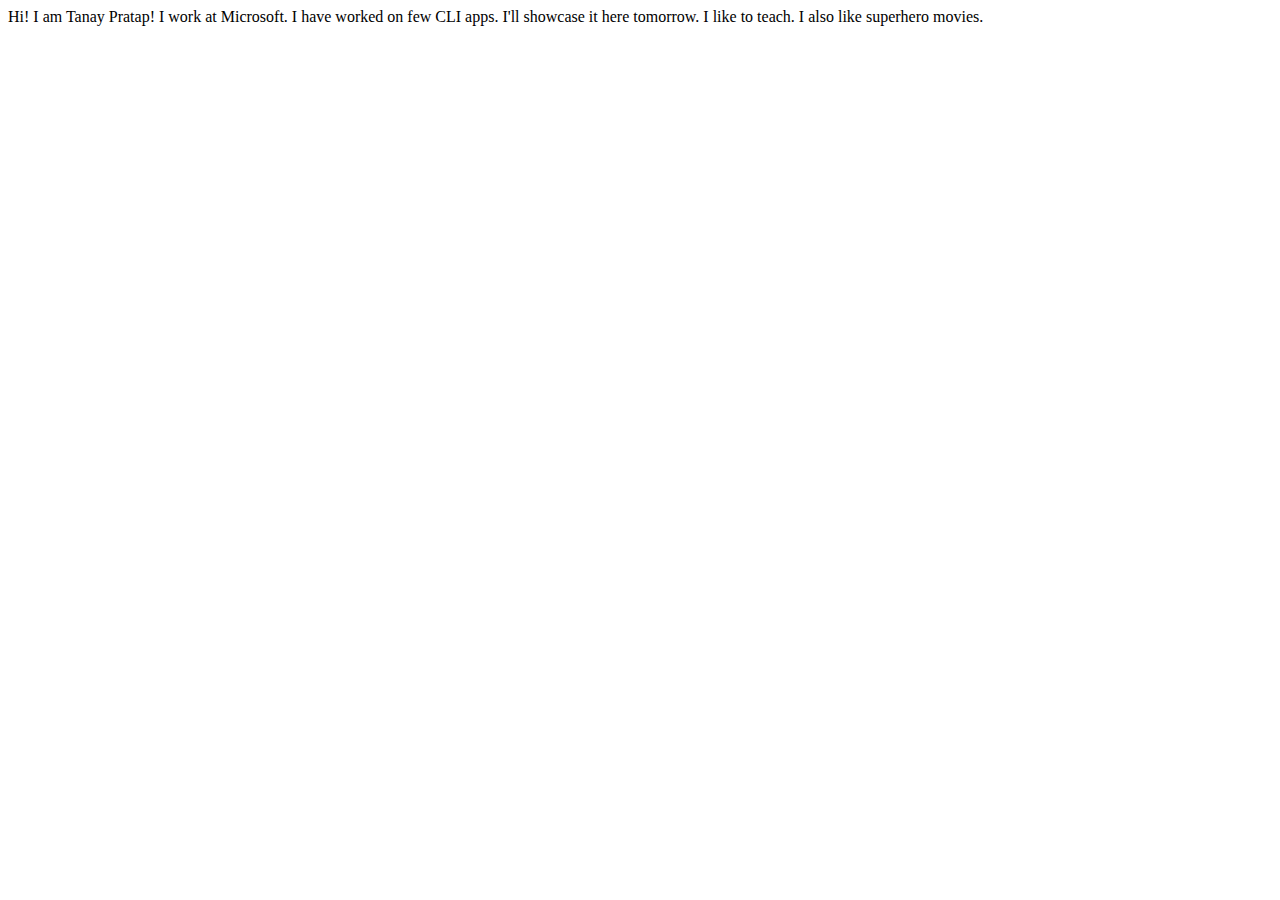
==== index.html @ 68de6261 "first commit" ====
<!DOCTYPE html>
<html lang="en">

<head>
    <meta charset="UTF-8">
    <meta name="viewport" content="width=device-width, initial-scale=1.0">
    <title>studentsite</title>
</head>

<body>
  Hi! I am Tanay Pratap!
    I work at Microsoft.

    I have worked on few CLI apps. I'll showcase it here tomorrow. 

    I like to teach. I also like superhero movies.
</body>

</html>
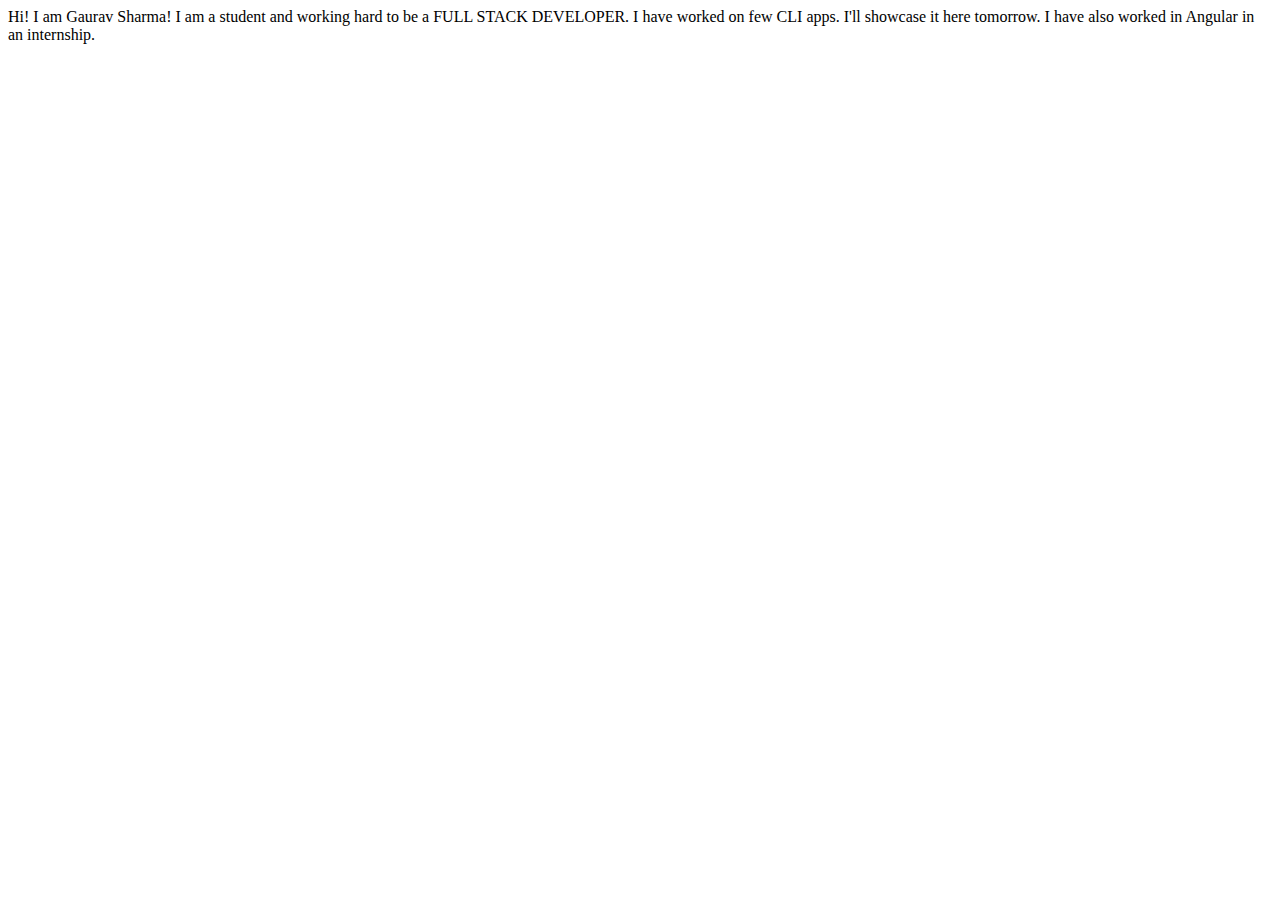
==== commit 49fe6fcf: "fix index.html" ====
--- a/index.html
+++ b/index.html
@@ -8,12 +8,12 @@
 </head>
 
 <body>
-  Hi! I am Tanay Pratap!
-    I work at Microsoft.
+  Hi! I am Gaurav Sharma!
+    I am a student and working hard to be a FULL STACK DEVELOPER.
 
     I have worked on few CLI apps. I'll showcase it here tomorrow. 
 
-    I like to teach. I also like superhero movies.
+    I have also worked in Angular in an internship.
 </body>
 
 </html>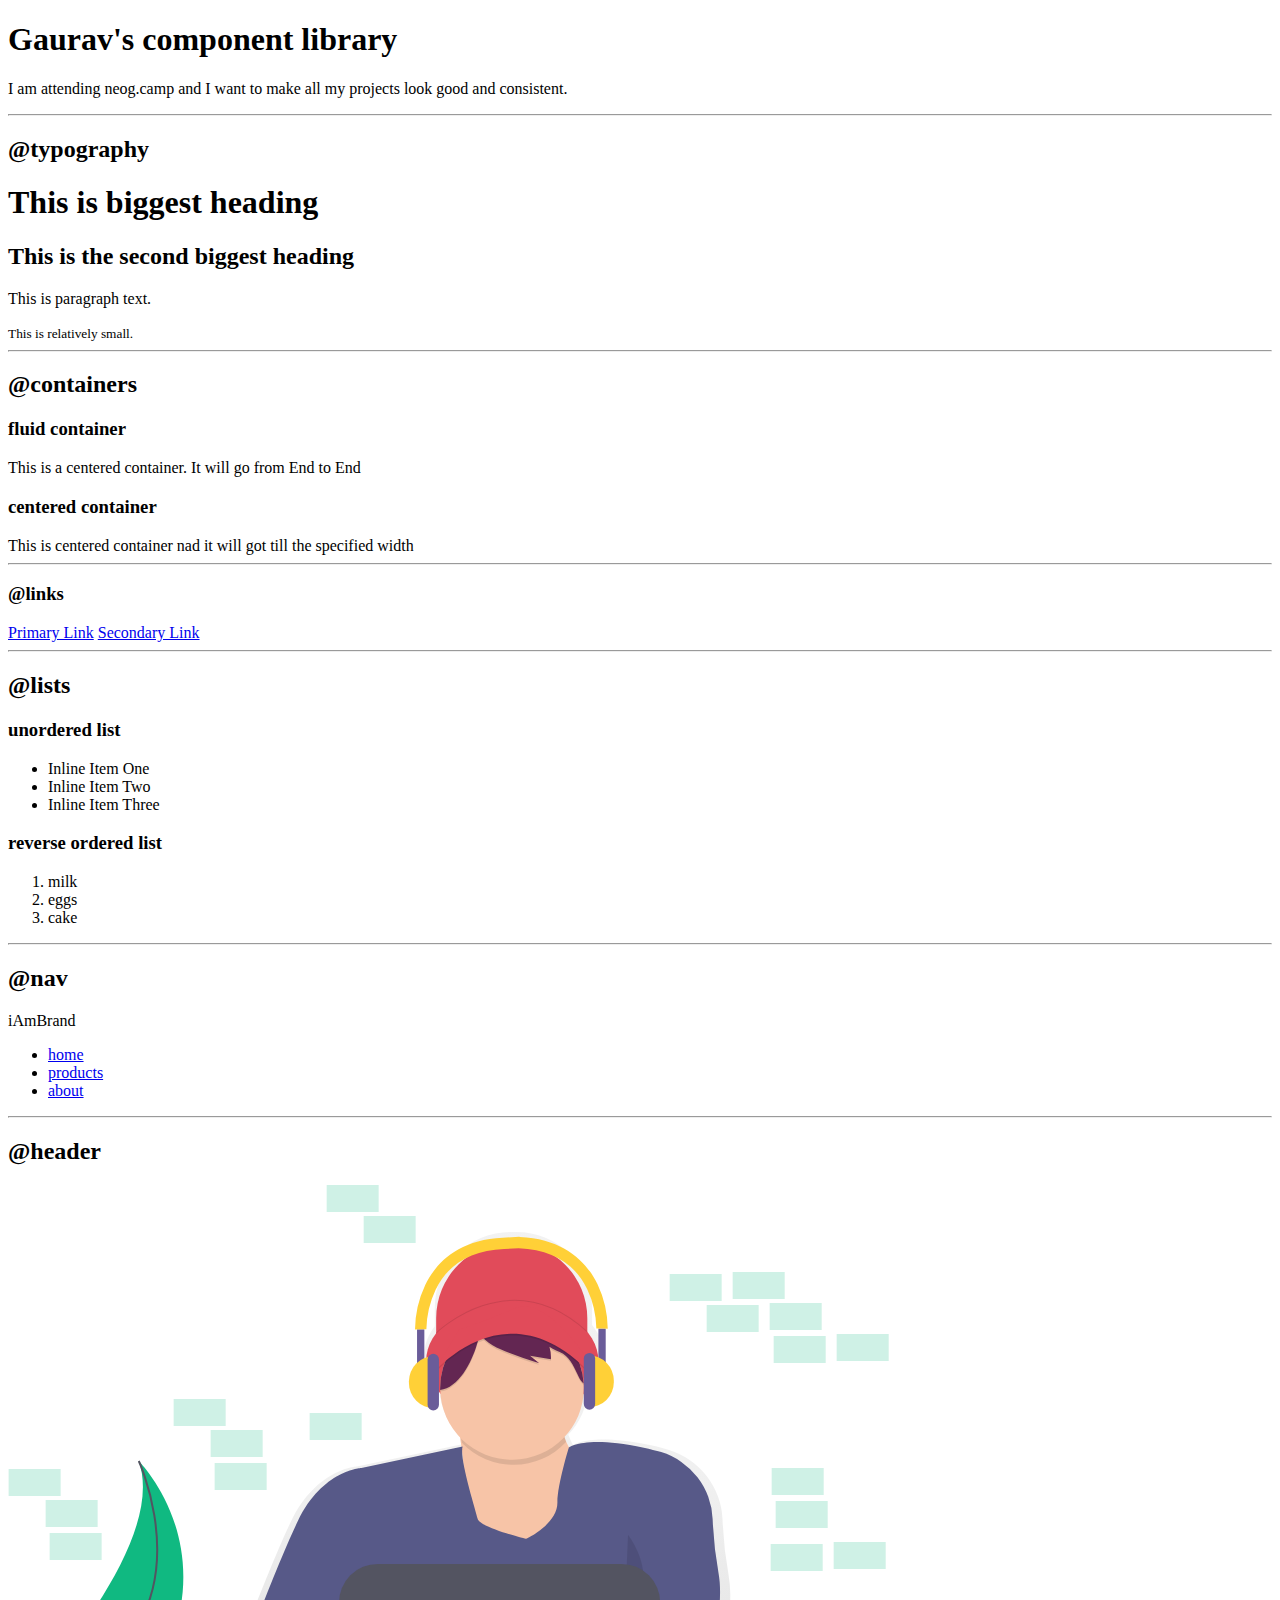
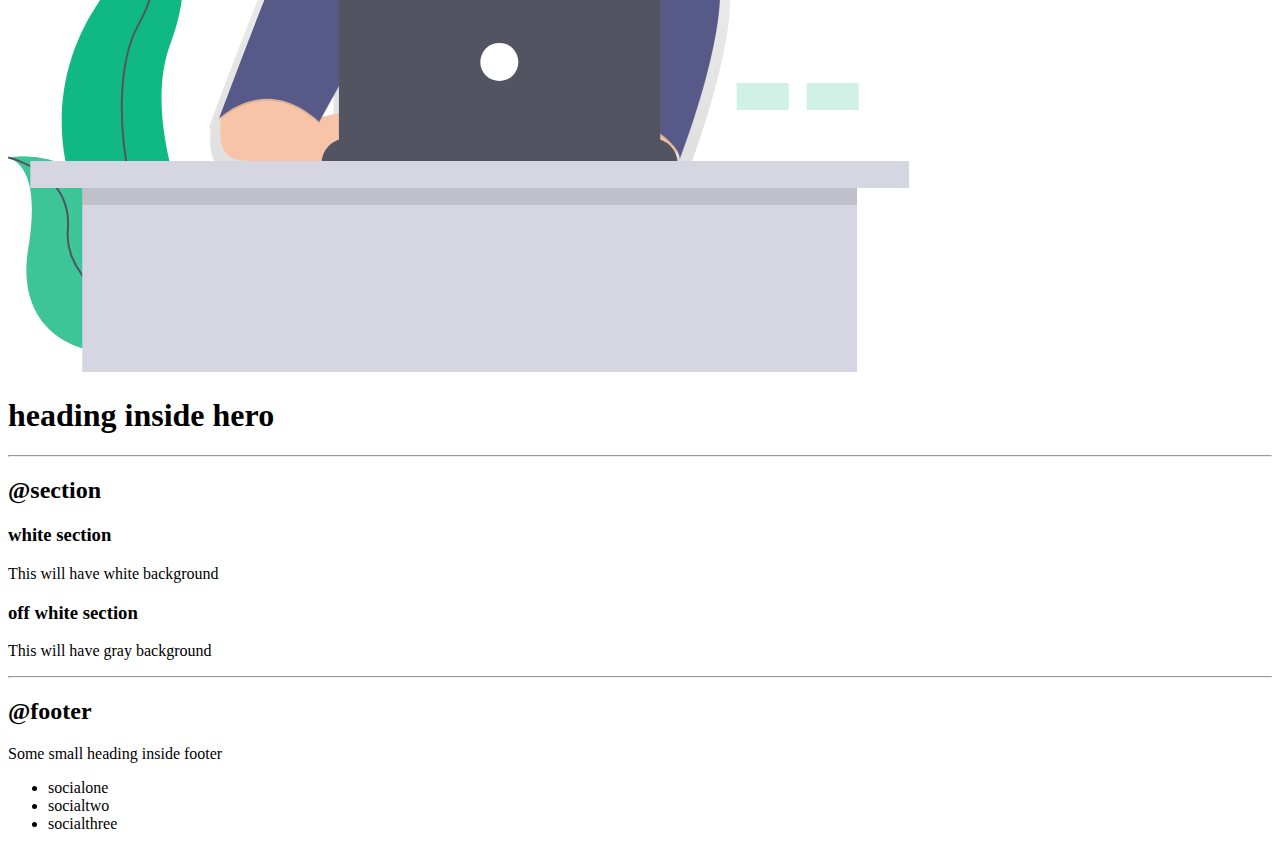
==== commit 959faa5f: "feat html component library complete" ====
--- a/index.html
+++ b/index.html
@@ -4,16 +4,108 @@
 <head>
     <meta charset="UTF-8">
     <meta name="viewport" content="width=device-width, initial-scale=1.0">
-    <title>studentsite</title>
+    <title>Component Library</title>
 </head>
 
 <body>
-  Hi! I am Gaurav Sharma!
-    I am a student and working hard to be a FULL STACK DEVELOPER.
+    <h1>Gaurav's component library</h1>
+    <p>I am attending neog.camp and I want to make
+        all my projects look good and consistent.</p>
 
-    I have worked on few CLI apps. I'll showcase it here tomorrow. 
+    <hr>
 
-    I have also worked in Angular in an internship.
+    <h2>@typography</h2>
+    <h1>This is biggest heading</h1>
+    <h2>This is the second biggest heading</h2>
+    <p>This is paragraph text.</p>
+    <small>This is relatively small.</small>
+
+    <hr>
+
+    <h2>@containers</h2>
+    <h3>fluid container</h3>
+    <div>This is a centered container. It will go from End to End</div>
+
+    <h3>centered container</h3>
+    <div>This is centered container nad it will got till the specified width</div>
+
+    <hr>
+
+    <h3>@links</h3>
+    <a href="/">Primary Link</a>
+    <a href="/">Secondary Link</a>
+
+    <hr>
+
+    <h2>@lists</h2>
+    <h3>unordered list</h3>
+    <ul>
+        <li>Inline Item One</li>
+        <li>Inline Item Two</li>
+        <li>Inline Item Three</li>
+    </ul>
+
+    <h3> reverse ordered list</h3>
+
+    <ol>
+        <li>milk</li>
+        <li>eggs</li>
+        <li>cake</li>
+    </ol>
+
+    <hr>
+
+    <h2>@nav</h2>
+
+    <nav>
+        <div>iAmBrand</div>
+        <ul>
+            <li>
+                <a href="/">home</a>
+            </li>
+            <li>
+                <a href="/">products</a>
+            </li>
+            <li>
+                <a href="/">about</a>
+            </li>
+        </ul>
+    </nav>
+
+    <hr>
+
+    <h2>@header</h2>
+
+    <header>
+        <img src="images/hero.svg">
+        <h1>heading inside hero</h1>
+    </header>
+
+    <hr>
+    <h2>@section</h2>
+
+    <section>
+        <h3>white section</h3>
+        <p>This will have white background</p>
+    </section>
+
+    <section>
+        <h3>off white section</h3>
+        <p>This will have gray background</p>
+    </section>
+
+    <hr>
+
+    <h2>@footer</h2>
+    <footer>
+        <div>Some small heading inside footer</div>
+        <ul>
+            <li>socialone</li>
+            <li>socialtwo</li>
+            <li>socialthree</li>
+        </ul>
+    </footer>
+
 </body>
 
 </html>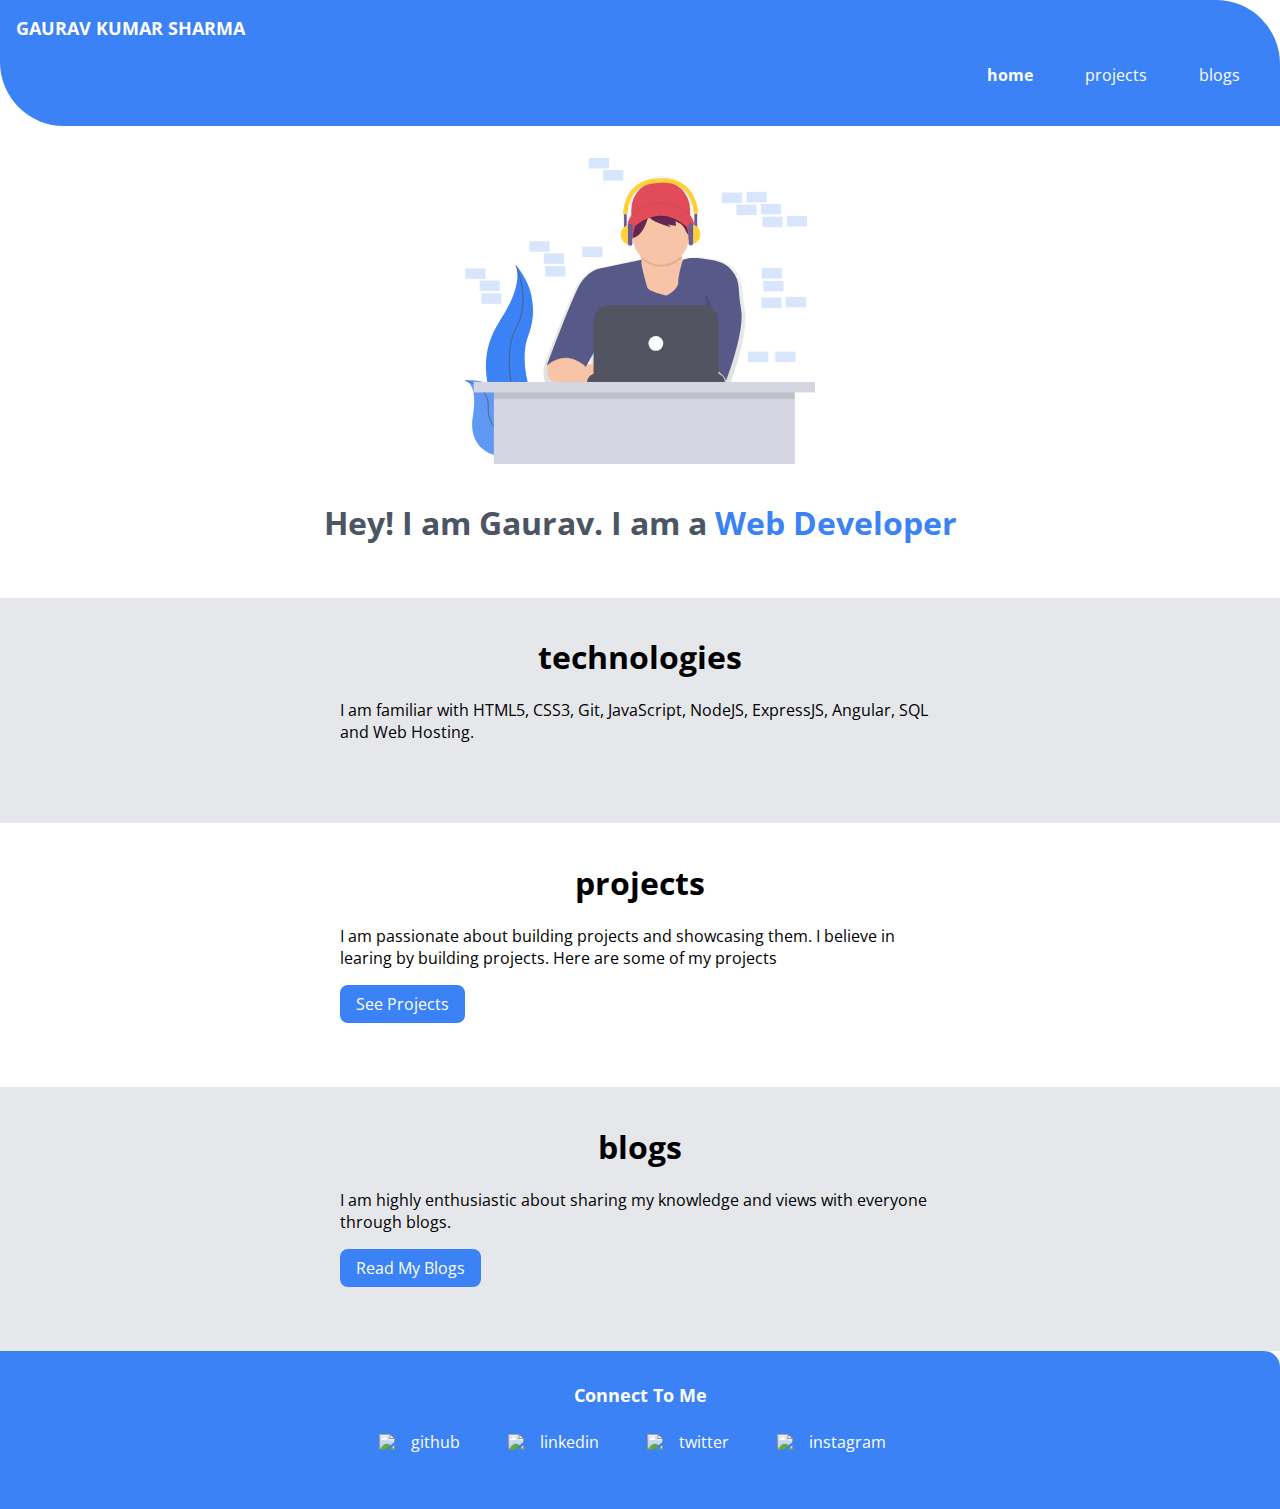
==== commit bba57c1e: "fix and style portfolio" ====
--- a/index.html
+++ b/index.html
@@ -1,111 +1,83 @@
 <!DOCTYPE html>
 <html lang="en">
-
 <head>
     <meta charset="UTF-8">
     <meta name="viewport" content="width=device-width, initial-scale=1.0">
-    <title>Component Library</title>
+    <title>Home | Gaurav Sharma</title>
+    <link rel="stylesheet" href="style.css">
 </head>
-
 <body>
-    <h1>Gaurav's component library</h1>
-    <p>I am attending neog.camp and I want to make
-        all my projects look good and consistent.</p>
-
-    <hr>
-
-    <h2>@typography</h2>
-    <h1>This is biggest heading</h1>
-    <h2>This is the second biggest heading</h2>
-    <p>This is paragraph text.</p>
-    <small>This is relatively small.</small>
-
-    <hr>
-
-    <h2>@containers</h2>
-    <h3>fluid container</h3>
-    <div>This is a centered container. It will go from End to End</div>
-
-    <h3>centered container</h3>
-    <div>This is centered container nad it will got till the specified width</div>
-
-    <hr>
-
-    <h3>@links</h3>
-    <a href="/">Primary Link</a>
-    <a href="/">Secondary Link</a>
-
-    <hr>
-
-    <h2>@lists</h2>
-    <h3>unordered list</h3>
-    <ul>
-        <li>Inline Item One</li>
-        <li>Inline Item Two</li>
-        <li>Inline Item Three</li>
-    </ul>
-
-    <h3> reverse ordered list</h3>
-
-    <ol>
-        <li>milk</li>
-        <li>eggs</li>
-        <li>cake</li>
-    </ol>
-
-    <hr>
-
-    <h2>@nav</h2>
-
-    <nav>
-        <div>iAmBrand</div>
-        <ul>
-            <li>
-                <a href="/">home</a>
+    <nav class="navigation container">
+        <div class="nav-brand">GAURAV KUMAR SHARMA</div>
+        <ul class="list-non-bullet nav-pills">
+            <li class="list-item-inline">
+                <a class="link link-active" href="/">home</a>
             </li>
-            <li>
-                <a href="/">products</a>
+            <li class="list-item-inline">
+                <a class="link" href="/projects.html">projects</a>
             </li>
-            <li>
-                <a href="/">about</a>
+            <li class="list-item-inline">
+                <a class="link" href="/blogs.html">blogs</a>
             </li>
         </ul>
     </nav>
 
-    <hr>
-
-    <h2>@header</h2>
-
-    <header>
-        <img src="images/hero.svg">
-        <h1>heading inside hero</h1>
+    <header class="hero">
+        <img class="hero-img" src="/images/hero.svg">
+        <h1 class="hero-heading">Hey! I am Gaurav. I am a <span class="heading-inverted">Web Developer</span></h1>
     </header>
 
-    <hr>
-    <h2>@section</h2>
-
-    <section>
-        <h3>white section</h3>
-        <p>This will have white background</p>
+    <section class="section ow">
+        <div class="container-center">
+            <h1>technologies</h1>
+            <p>I am familiar with HTML5, CSS3, Git, JavaScript, NodeJS, ExpressJS, Angular, SQL and Web Hosting.</p>
+        </div>        
     </section>
 
-    <section>
-        <h3>off white section</h3>
-        <p>This will have gray background</p>
+    <section class="section">
+        <div class="container-center">
+            <h1>projects</h1>
+            <p>I am passionate about building projects and showcasing them. I believe in learing by building projects. Here are some of my projects</p>
+            <a class="link link-primary" href="/">See Projects</a>
+        </div>        
     </section>
 
-    <hr>
+    <section class="section ow">
+        <div class="container-center">
+            <h1>blogs</h1>
+            <p>I am highly enthusiastic about sharing my knowledge and views with everyone through blogs.</p>
+            <a class="link link-primary" href="/">Read My Blogs</a>
+        </div>        
+    </section>
 
-    <h2>@footer</h2>
-    <footer>
-        <div>Some small heading inside footer</div>
-        <ul>
-            <li>socialone</li>
-            <li>socialtwo</li>
-            <li>socialthree</li>
+    <footer class="footer">
+        <div class="footer-header">Connect To Me</div>
+        <ul class="social-links list-non-bullet">
+            <li class="social-link-list-item">                   
+                <img src="https://img.icons8.com/fluent-systems-filled/24/ffffff/github.png"/> 
+                <a class="link" href="https://github.com/grvsharma1810">                    
+                    github
+                </a>                
+            </li>
+            <li class="social-link-list-item">  
+                <img src="https://img.icons8.com/android/24/ffffff/linkedin.png"/>
+                <a class="link" href="https://linkedin.com/gaurav-kr-sharma">                    
+                    linkedin                    
+                </a>                
+            </li>
+            <li class="social-link-list-item">  
+                <img src="https://img.icons8.com/android/24/ffffff/twitter.png"/>
+                <a class="link" href="https://twitter.com/Gauravsh8280601">                    
+                    twitter
+                </a>
+            </li>
+            <li class="social-link-list-item">  
+                <img src="https://img.icons8.com/ios-glyphs/24/ffffff/instagram-new.png"/>
+                <a class="link" href="https://www.instagram.com/be_a_sharma/">                    
+                    instagram
+                </a>
+            </li>
         </ul>
     </footer>
-
 </body>
-
 </html>--- a/style.css
+++ b/style.css
@@ -0,0 +1,157 @@
+@import url('https://fonts.googleapis.com/css2?family=Open+Sans:wght@400;700&display=swap');
+
+:root{
+    --primary-color: #3B82F6;
+    --off-white :#E5E7EB;
+    --dark-gray: #4B5563;
+}
+
+body{
+    font-family: 'Open Sans', sans-serif;
+    margin: 0;
+}
+
+hr{
+    margin: 2rem 0rem;
+}
+
+.project-heading{
+    margin : 0.5rem 0rem;
+}
+
+.container{
+    padding-left: 1rem;
+    padding-right: 1rem;
+}
+
+.container-center{
+    max-width: 600px;
+    margin: auto;
+    /* text-align: center; */
+}
+
+.link{    
+    text-decoration: none;
+    padding : 0.5rem 1rem;       
+    display: inline-block;       
+}
+
+.link:hover{
+    box-shadow: 0px 0px 15px var(--primary-color); 
+}
+
+.link-primary{
+    background-color: var(--primary-color);
+    border-radius : 0.5rem;
+    color : white;
+}
+
+.link-secondary{
+    color: var(--secondary-color);
+    border-radius: 0.5rem;
+    border: 1px solid var(--primary-color);
+}
+
+.list-non-bullet{
+    list-style: none;
+}
+
+.list-item-inline{
+    display: inline;
+    padding : 0rem 0.5rem;
+}
+
+.navigation{
+    background-color: var(--primary-color);
+    color : white;
+    padding: 1rem;
+    border-bottom-left-radius: 4rem;
+    border-top-right-radius: 4rem;
+}
+
+.navigation .nav-brand{
+    font-weight: bold;
+    font-size: large;
+}
+
+.navigation .nav-pills{
+    text-align: right;
+}
+
+.navigation .link{
+    color : white;
+}
+
+.navigation .link-active{
+    font-weight: bold;
+}
+
+.hero{
+    padding: 2rem;    
+}
+
+.hero .hero-img{
+    max-width: 350px;
+    display: block;
+    margin: auto;
+}
+
+.hero .hero-heading{
+    text-align: center;
+    padding-top: 1rem;
+    color: var(--dark-gray);
+}
+
+.heading-inverted{
+    color : var(--primary-color);
+}
+
+.section{
+    padding-top: 1rem;
+    padding-bottom:4rem;
+    padding-left: 1rem;
+    padding-right: 1rem;
+}
+
+.section h1{
+    text-align: center;
+    padding: 0rem;
+}
+
+.ow{
+    background-color: var(--off-white);
+}
+
+footer{
+    background-color : var(--primary-color);
+    padding: 2rem 1rem;
+    text-align: center;
+    color: white;
+    border-top-right-radius : 1rem;
+}
+
+.footer .link{
+    color: white;
+}
+
+.footer .footer-header{
+    font-weight: bold;
+    font-size: large;
+}
+
+.footer ul{
+    padding-inline-start: 0px;
+}
+
+.social-links{
+    display:flex;
+    align-items:center;
+    justify-content:center;
+}
+
+.social-link-list-item{
+    display:flex; 
+    align-items:center;
+    justify-content:center;    
+    margin: 0 1rem;
+}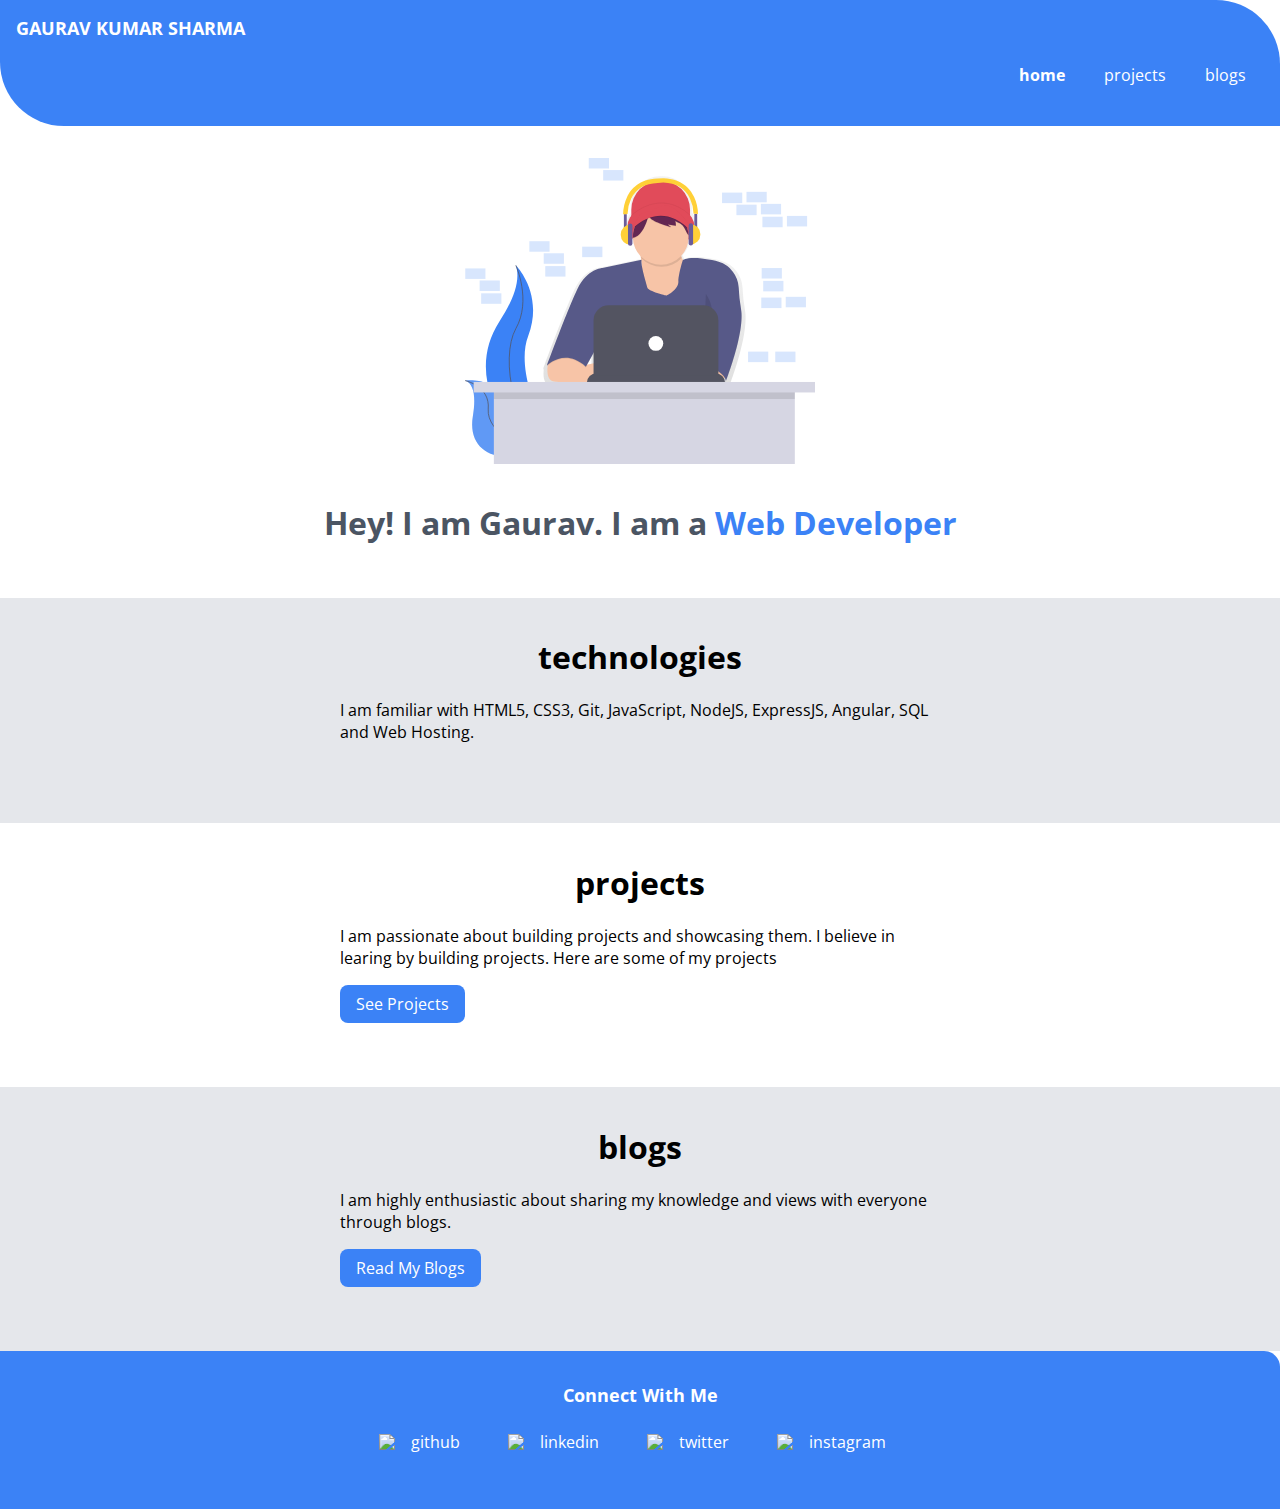
==== commit 0fe7dbf1: "style added media query" ====
--- a/index.html
+++ b/index.html
@@ -51,7 +51,7 @@
     </section>
 
     <footer class="footer">
-        <div class="footer-header">Connect To Me</div>
+        <div class="footer-header">Connect With Me</div>
         <ul class="social-links list-non-bullet">
             <li class="social-link-list-item">                   
                 <img src="https://img.icons8.com/fluent-systems-filled/24/ffffff/github.png"/> 
--- a/style.css
+++ b/style.css
@@ -58,7 +58,7 @@
 
 .list-item-inline{
     display: inline;
-    padding : 0rem 0.5rem;
+    padding : 0rem 0.1rem;
 }
 
 .navigation{
@@ -92,6 +92,7 @@
 
 .hero .hero-img{
     max-width: 350px;
+    width:auto;
     display: block;
     margin: auto;
 }
@@ -154,4 +155,16 @@
     align-items:center;
     justify-content:center;    
     margin: 0 1rem;
+}
+
+@media(max-width:500px){
+    .social-links{
+        display: block;        
+    }
+    .social-link-list-item{
+        margin:10px 0px;
+    }
+    .navigation .nav-pills{
+        text-align: center;
+    }
 }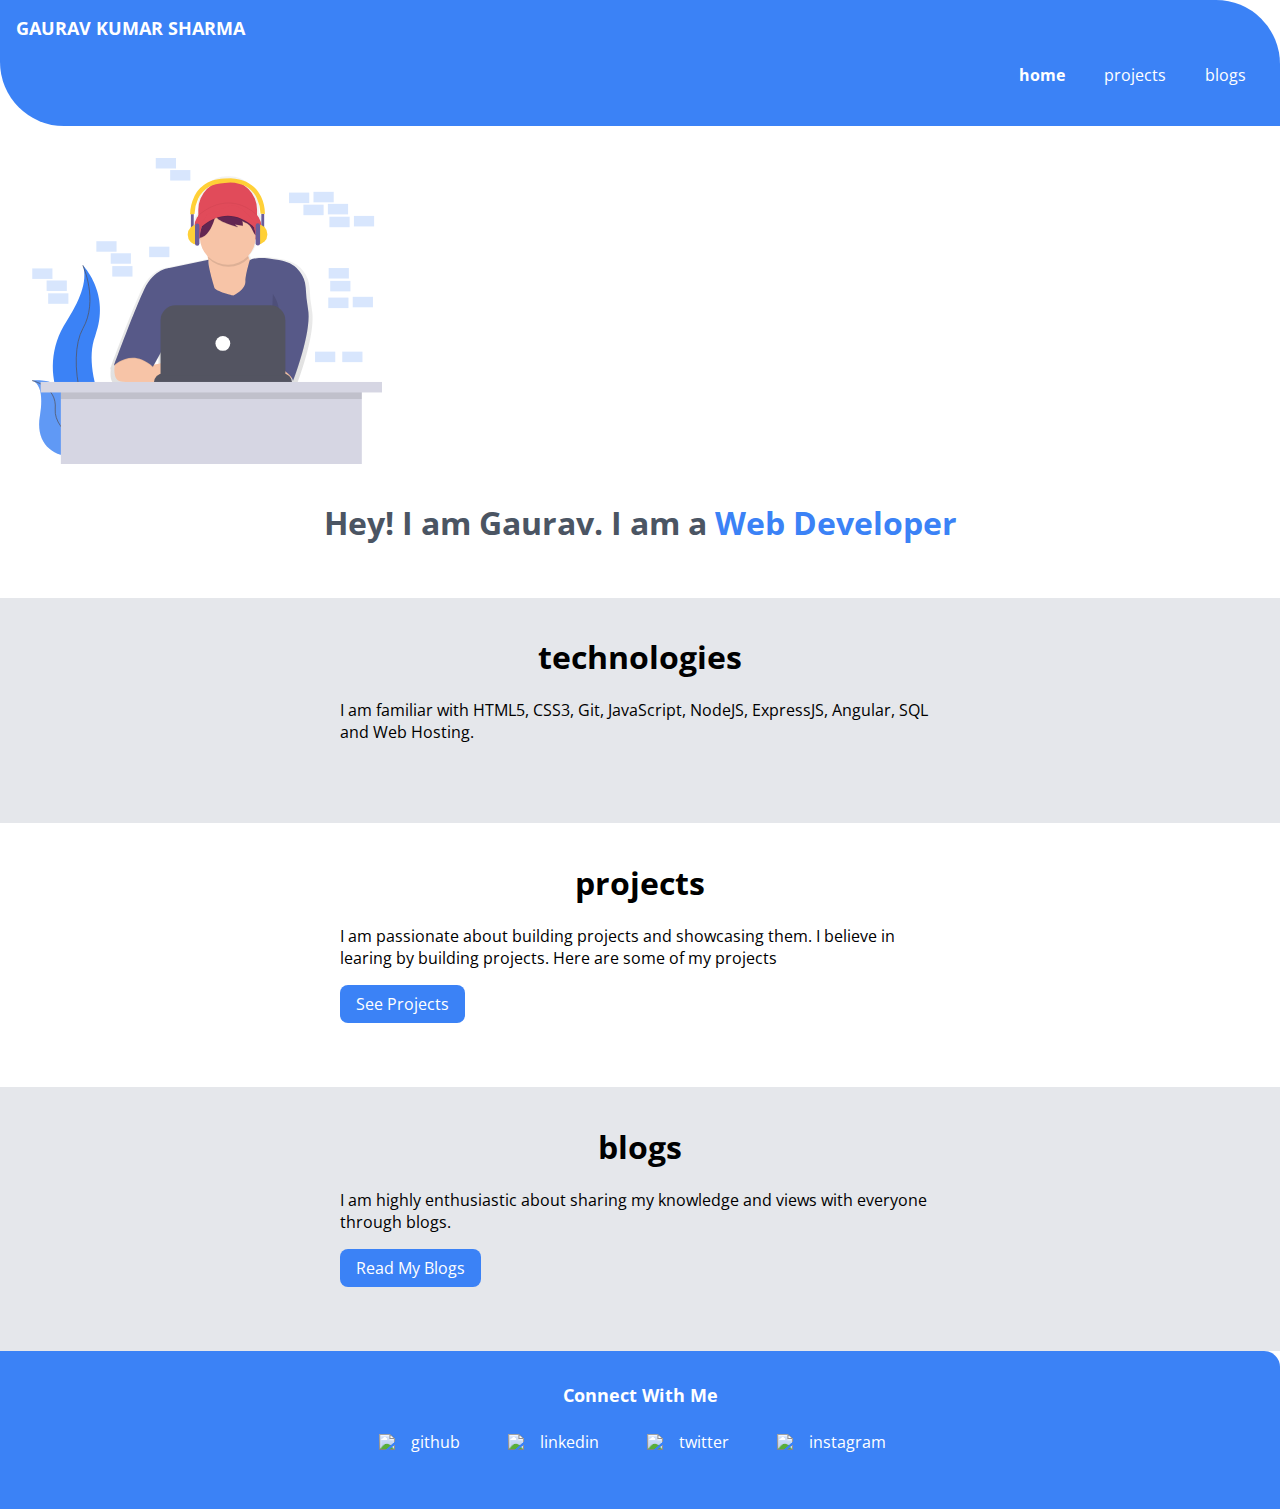
==== commit 25301287: "style width correction" ====
--- a/index.html
+++ b/index.html
@@ -38,7 +38,7 @@
         <div class="container-center">
             <h1>projects</h1>
             <p>I am passionate about building projects and showcasing them. I believe in learing by building projects. Here are some of my projects</p>
-            <a class="link link-primary" href="/">See Projects</a>
+            <a class="link link-primary" href="/projects.html">See Projects</a>
         </div>        
     </section>
 
@@ -46,7 +46,7 @@
         <div class="container-center">
             <h1>blogs</h1>
             <p>I am highly enthusiastic about sharing my knowledge and views with everyone through blogs.</p>
-            <a class="link link-primary" href="/">Read My Blogs</a>
+            <a class="link link-primary" href="/blogs.html">Read My Blogs</a>
         </div>        
     </section>
 
--- a/style.css
+++ b/style.css
@@ -8,11 +8,15 @@
 
 body{
     font-family: 'Open Sans', sans-serif;
-    margin: 0;
+    margin: 0;    
 }
 
 hr{
     margin: 2rem 0rem;
+}
+
+ul{
+    padding-inline-start:0;
 }
 
 .project-heading{
@@ -50,6 +54,11 @@
     color: var(--secondary-color);
     border-radius: 0.5rem;
     border: 1px solid var(--primary-color);
+}
+
+.list{
+    padding-left:1rem;
+    padding-right:1rem;
 }
 
 .list-non-bullet{
@@ -90,11 +99,11 @@
     padding: 2rem;    
 }
 
-.hero .hero-img{
+.hero .hero-img{    
     max-width: 350px;
-    width:auto;
-    display: block;
-    margin: auto;
+    width:100%;
+    display: flex;
+    justify-content: center;
 }
 
 .hero .hero-heading{
